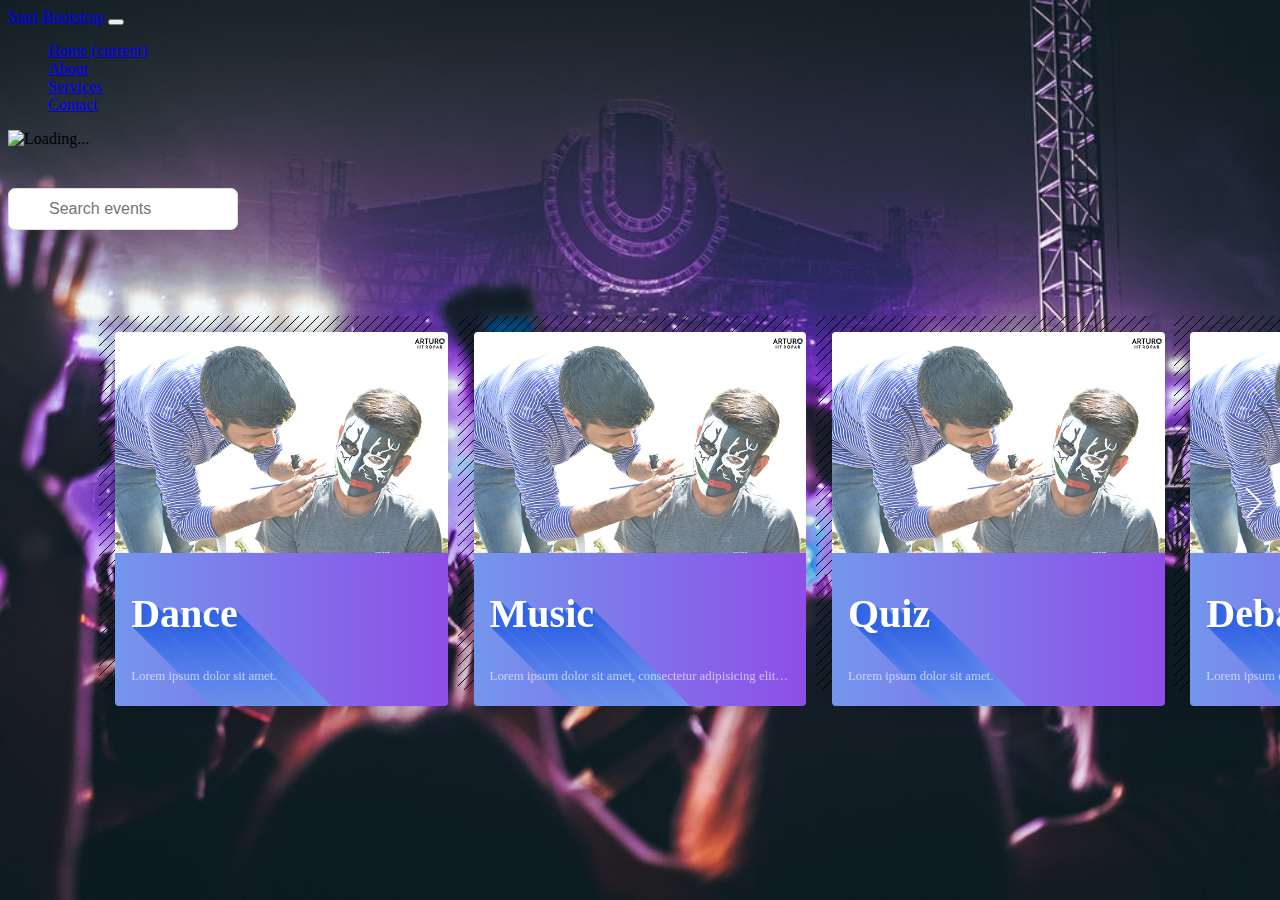
==== index.html @ 8e239e3c "q" ====
<!DOCTYPE html>
<html lang="en">

  <head>

    <meta charset="utf-8">
    <meta name="viewport" content="width=device-width, initial-scale=1, shrink-to-fit=no">
    <meta name="description" content="">
    <meta name="author" content="">

    <title>Z'18 | Events</title>

    <!-- Bootstrap core CSS -->
    <link rel="stylesheet" href="https://stackpath.bootstrapcdn.com/bootstrap/4.1.3/css/bootstrap.min.css" integrity="sha384-MCw98/SFnGE8fJT3GXwEOngsV7Zt27NXFoaoApmYm81iuXoPkFOJwJ8ERdknLPMO" crossorigin="anonymous">
	
	<link rel="stylesheet" href="css/style.css"> <!-- Resource style -->
	<link rel="stylesheet" type="text/css" href="css/base.css" />
	

<script src="https://ajax.googleapis.com/ajax/libs/jquery/2.2.4/jquery.min.js"></script>
  </head>

  <body>

    <!-- Navigation -->
    <nav class="navbar navbar-expand-lg navbar-dark bg-dark static-top">
      <div class="container">
        <a class="navbar-brand" href="#">Start Bootstrap</a>
        <button class="navbar-toggler" type="button" data-toggle="collapse" data-target="#navbarResponsive" aria-controls="navbarResponsive" aria-expanded="false" aria-label="Toggle navigation">
          <span class="navbar-toggler-icon"></span>
        </button>
        <div class="collapse navbar-collapse" id="navbarResponsive">
          <ul class="navbar-nav ml-auto">
            <li class="nav-item active">
              <a class="nav-link" href="#">Home
                <span class="sr-only">(current)</span>
              </a>
            </li>
            <li class="nav-item">
              <a class="nav-link" href="#">About</a>
            </li>
            <li class="nav-item">
              <a class="nav-link" href="#">Services</a>
            </li>
            <li class="nav-item">
              <a class="nav-link" href="#">Contact</a>
            </li>
          </ul>
        </div>
      </div>
    </nav>
<div id="after_load" style="">
				<img id="loading-image" src="img/load.svg" alt="Loading..." />
		</div>
    <!-- Page Content -->
    <div class="container">
		<div class="row cent">
			<div class="col-md-3">
				<form >
			<input  type="text" onkeyup="myFunction()" class="textbox" placeholder="Search events" data-search  id="myInput">
		</form>
			</div>
		</div>
	<div class="row">
		<div class="cd-projects-wrapper projects-visible">
		
		<ul id="myUL" class="cd-slider" style="transform: translateX(0px);">
			<li class="current slides-in">
				<a href="dance.html">
					<img src="img/img.png" alt="project image">
					<div class="box__shadow" style="z-index:-1"></div>
					<div class="project-info">
						<h2 class="card__num">Dance</h2>
						<p>Lorem ipsum dolor sit amet.</p>
					</div>
				</a>
			</li>

			<li class="slides-in">
				<a href="#0">
					<img src="img/img.png" alt="project image">
					<div class="box__shadow" style="z-index:-1"></div>
					<div class="project-info">
						<h2 class="card__num">Music</h2>
						<p>Lorem ipsum dolor sit amet, consectetur adipisicing elit. Dolorum, dicta.</p>
					</div>
				</a>
			</li>

			<li class="slides-in">
				<a href="#0">
					<img src="img/img.png" alt="project image">
					<div class="box__shadow" style="z-index:-1"></div>
					<div class="project-info">
						<h2 class="card__num">Quiz</h2>
						<p>Lorem ipsum dolor sit amet.</p>
					</div>
				</a>
			</li>

			<li class="slides-in">
				<a href="#0">
					<img src="img/img.png" alt="project image">
					<div class="box__shadow" style="z-index:-1"></div>
					<div class="project-info">
						<h2 class="card__num">Debate</h2>
						<p>Lorem ipsum dolor sit amet, consectetur adipisicing.</p>
					</div>
				</a>
			</li>

			<li class="slides-in">
				<a href="#0">
					<img src="img/img.png" alt="project image">
					<div class="box__shadow" style="z-index:-1"></div>
					<div class="project-info">
						<h2 class="card__num">Magic</h2>
						<p>Lorem ipsum dolor sit amet, consectetur.</p>
					</div>
				</a>
			</li>

			<li class="slides-in">
				<a href="#0">
					<img src="img/img.png" alt="project image">
					<div class="box__shadow" style="z-index:-1"></div>
					<div class="project-info">
						<h2 class="card__num">Music</h2>
						<p>Lorem ipsum dolor sit amet, consectetur adipisicing elit. Repellat.</p>
					</div>
				</a>
			</li>

			<li class="slides-in">
				<a href="#0">
					<img src="img/img.png" alt="project image">
					<div class="box__shadow" style="z-index:-1"></div>
					<div class="project-info">
						<h2 class="card__num">Drawing</h2>
						<p>Lorem ipsum dolor sit amet, consectetur adipisicing elit.</p>
					</div>
				</a>
			</li>
			
			<li class="slides-in">
				<a href="#0">
					<img src="img/img.png" alt="project image">
					<div class="box__shadow" style="z-index:-1"></div>
					<div class="project-info">
						<h2 class="card__num">Painting</h2>
						<p>Lorem ipsum dolor sit amet, consectetur adipisicing.</p>
					</div>
				</a>
			</li>

			<li class="slides-in">
				<a href="#0">
					<img src="img/img.png" alt="project image">
					<div class="box__shadow" style="z-index:-1"></div>
					<div class="project-info">
						<h2 class="card__num">Game</h2>
						<p>Lorem ipsum dolor sit amet, consectetur adipisicing.</p>
					</div>
				</a>
			</li>
		</ul>

		<ul class="cd-slider-navigation cd-img-replace">
			<li><a href="#0" class="prev inactive">Prev</a></li>
			<li><a href="#0" class="next">Next</a></li>
		</ul> <!-- .cd-slider-navigation -->
	</div>
	
	
	
	
	
		<div class="cd-project-content">
		
		
		</div>
    </div>
<script>

function myFunction() {
    // Declare variables
    var input, filter, ul, li, a, i;
    input = document.getElementById('myInput');
    filter = input.value.toUpperCase();
    ul = document.getElementById("myUL");
    li = ul.getElementsByTagName('li');

    // Loop through all list items, and hide those who don't match the search query
    for (i = 0; i < li.length; i++) {
        a = li[i].getElementsByTagName("h2")[0];
        if (a.innerHTML.toUpperCase().indexOf(filter) > -1) {
            li[i].style.display = "";
        } else {
            li[i].style.display = "none";
        }
    }
}
</script>
    <!-- Bootstrap core JavaScript -->
<script src="https://cdnjs.cloudflare.com/ajax/libs/popper.js/1.14.3/umd/popper.min.js" integrity="sha384-ZMP7rVo3mIykV+2+9J3UJ46jBk0WLaUAdn689aCwoqbBJiSnjAK/l8WvCWPIPm49" crossorigin="anonymous"></script>
<script src="https://stackpath.bootstrapcdn.com/bootstrap/4.1.3/js/bootstrap.min.js" integrity="sha384-ChfqqxuZUCnJSK3+MXmPNIyE6ZbWh2IMqE241rYiqJxyMiZ6OW/JmZQ5stwEULTy" crossorigin="anonymous"></script>
<script src="js/main.js"></script>


  </body>

</html>
---- css/style.css ----
/* -------------------------------- 

Primary style

-------------------------------- */

#myUL a:hover {
  animation: shake 0.6s;
  animation-iteration-count: infinite;
}


@keyframes shake {
  0% { transform: translate(1px, 1px) rotate(0deg); }
  10% { transform: translate(-1px, -2px) rotate(-1deg); }
  30% { transform: translate(3px, 2px) rotate(0deg); }
  50% { transform: translate(-1px, 2px) rotate(-1deg); }
  70% { transform: translate(3px, 1px) rotate(-1deg); }
  90% { transform: translate(1px, 2px) rotate(0deg); }
  100% { transform: translate(1px, -2px) rotate(-1deg); }
}

.card__num {
  text-shadow:  1px 1px rgba(48, 99, 228, 0.8) , 2px 2px rgba(49, 100, 228, 0.802) , 3px 3px rgba(50, 101, 228, 0.804) , 4px 4px rgba(51, 101, 228, 0.806) , 5px 5px rgba(52, 102, 229, 0.808) , 6px 6px rgba(53, 103, 229, 0.81) , 7px 7px rgba(54, 103, 229, 0.812) , 8px 8px rgba(55, 104, 229, 0.814) , 9px 9px rgba(56, 105, 229, 0.816) , 10px 10px rgba(57, 106, 229, 0.818) , 11px 11px rgba(58, 106, 229, 0.82) , 12px 12px rgba(59, 107, 229, 0.822) , 13px 13px rgba(60, 108, 230, 0.824) , 14px 14px rgba(60, 108, 230, 0.826) , 15px 15px rgba(61, 109, 230, 0.828) , 16px 16px rgba(62, 110, 230, 0.83) , 17px 17px rgba(63, 110, 230, 0.832) , 18px 18px rgba(64, 111, 230, 0.834) , 19px 19px rgba(65, 112, 230, 0.836) , 20px 20px rgba(66, 112, 230, 0.838) , 21px 21px rgba(67, 113, 230, 0.84) , 22px 22px rgba(67, 114, 231, 0.842) , 23px 23px rgba(68, 114, 231, 0.844) , 24px 24px rgba(69, 115, 231, 0.846) , 25px 25px rgba(70, 115, 231, 0.848) , 26px 26px rgba(71, 116, 231, 0.85) , 27px 27px rgba(71, 117, 231, 0.852) , 28px 28px rgba(72, 117, 231, 0.854) , 29px 29px rgba(73, 118, 231, 0.856) , 30px 30px rgba(74, 118, 231, 0.858) , 31px 31px rgba(75, 119, 232, 0.86) , 32px 32px rgba(75, 120, 232, 0.862) , 33px 33px rgba(76, 120, 232, 0.864) , 34px 34px rgba(77, 121, 232, 0.866) , 35px 35px rgba(78, 121, 232, 0.868) , 36px 36px rgba(78, 122, 232, 0.87) , 37px 37px rgba(79, 122, 232, 0.872) , 38px 38px rgba(80, 123, 232, 0.874) , 39px 39px rgba(81, 123, 232, 0.876) , 40px 40px rgba(81, 124, 232, 0.878) , 41px 41px rgba(82, 125, 233, 0.88) , 42px 42px rgba(83, 125, 233, 0.882) , 43px 43px rgba(83, 126, 233, 0.884) , 44px 44px rgba(84, 126, 233, 0.886) , 45px 45px rgba(85, 127, 233, 0.888) , 46px 46px rgba(85, 127, 233, 0.89) , 47px 47px rgba(86, 128, 233, 0.892) , 48px 48px rgba(87, 128, 233, 0.894) , 49px 49px rgba(87, 129, 233, 0.896) , 50px 50px rgba(88, 129, 233, 0.898) , 51px 51px rgba(89, 130, 233, 0.9) , 52px 52px rgba(89, 130, 233, 0.902) , 53px 53px rgba(90, 131, 234, 0.904) , 54px 54px rgba(91, 131, 234, 0.906) , 55px 55px rgba(91, 132, 234, 0.908) , 56px 56px rgba(92, 132, 234, 0.91) , 57px 57px rgba(93, 132, 234, 0.912) , 58px 58px rgba(93, 133, 234, 0.914) , 59px 59px rgba(94, 133, 234, 0.916) , 60px 60px rgba(94, 134, 234, 0.918) , 61px 61px rgba(95, 134, 234, 0.92) , 62px 62px rgba(96, 135, 234, 0.922) , 63px 63px rgba(96, 135, 234, 0.924) , 64px 64px rgba(97, 136, 234, 0.926) , 65px 65px rgba(97, 136, 235, 0.928) , 66px 66px rgba(98, 137, 235, 0.93) , 67px 67px rgba(99, 137, 235, 0.932) , 68px 68px rgba(99, 137, 235, 0.934) , 69px 69px rgba(100, 138, 235, 0.936) , 70px 70px rgba(100, 138, 235, 0.938) , 71px 71px rgba(101, 139, 235, 0.94) , 72px 72px rgba(101, 139, 235, 0.942) , 73px 73px rgba(102, 140, 235, 0.944) , 74px 74px rgba(103, 140, 235, 0.946) , 75px 75px rgba(103, 140, 235, 0.948) , 76px 76px rgba(104, 141, 235, 0.95) , 77px 77px rgba(104, 141, 235, 0.952) , 78px 78px rgba(105, 142, 236, 0.954) , 79px 79px rgba(105, 142, 236, 0.956) , 80px 80px rgba(106, 142, 236, 0.958) , 81px 81px rgba(106, 143, 236, 0.96) , 82px 82px rgba(107, 143, 236, 0.962) , 83px 83px rgba(107, 143, 236, 0.964) , 84px 84px rgba(108, 144, 236, 0.966) , 85px 85px rgba(108, 144, 236, 0.968) , 86px 86px rgba(109, 145, 236, 0.97) , 87px 87px rgba(109, 145, 236, 0.972) , 88px 88px rgba(110, 145, 236, 0.974) , 89px 89px rgba(110, 146, 236, 0.976) , 90px 90px rgba(111, 146, 236, 0.978) , 91px 91px rgba(111, 146, 236, 0.98) , 92px 92px rgba(112, 147, 236, 0.982) , 93px 93px rgba(112, 147, 237, 0.984) , 94px 94px rgba(113, 148, 237, 0.986) , 95px 95px rgba(113, 148, 237, 0.988) , 96px 96px rgba(114, 148, 237, 0.99) , 97px 97px rgba(114, 149, 237, 0.992) , 98px 98px rgba(115, 149, 237, 0.994) , 99px 99px rgba(115, 149, 237, 0.996) , 100px 100px rgba(116, 150, 237, 0.998);
}

body{
	background:url(../img/bg.jpg) no-repeat;
	background-size: cover;
	 background-attachment: fixed;
    background-position: center; 
}

.cd-project-content{
	background:url(../img/bg.jpg) no-repeat;
	background-size: cover;
	background-attachment: fixed;
    background-position: center; 
}


  #myInput {
     background-image: url(https://www.w3schools.com/css/searchicon.png);
    background-position: 10px 12px;
    background-repeat: no-repeat;
    font-size: 16px;
    padding: 12px 20px 12px 40px;
    border: 1px solid #ddd;
    margin-bottom: 12px;
    background-color: #fff;
    width:230px;

}

form {
  outline: 0;
  float: center;
  -webkit-border-radius: 7px;
  border-radius: 7px;
}

form > .textbox {
  outline: 0;
  height: 42px;
  width: 180px;
  line-height: 42px;
  padding: 0 16px;
  background-color: rgba(255, 255, 255, 0.8);
  color: #212121;
  border: 0;
  float: left;
  -webkit-border-radius: 7px;
  border-radius: 7px;
}

form > .textbox:focus {
  outline: 0;
  background-color: #FFF;
}

form > .button {
  outline: 0;
  background: url('../img/s.png');
      background-repeat: no-repeat;
   background-size: 100% 100%;
  float: left;
  height: 42px;
  width: 42px;
  text-align: center;
  line-height: 42px;
  border: 0;
  color: #FFF;
  font: normal normal normal 14px/1 FontAwesome;
  font-size: 16px;
  text-rendering: auto;
  text-shadow: 0 1px 1px rgba(0, 0, 0, 0.2);
  -webkit-transition: background-color .4s ease;
  transition: background-color .4s ease;
  -webkit-border-radius: 0 4px 4px 0;
  border-radius: 0 4px 4px 0;
}

.cent{
	margin-top:40px;;
	color:white;
}

ul {
  list-style-type: none;
}
/* -------------------------------- 

Patterns - reusable parts of our design

-------------------------------- */

.cd-img-replace {
  /* replace text with image */
  color: transparent;
  overflow: hidden;
  text-indent: 100%;
  white-space: nowrap;
}

/* -------------------------------- 

Projects Slider

-------------------------------- */
.cd-projects-wrapper {
  position: fixed;
  z-index: 1;
  left: 0;
  width: 100%;
  height: 100%;
  visibility: hidden;
  -webkit-transition: visibility 0s 0.5s;
  -moz-transition: visibility 0s 0.5s;
  transition: visibility 0s 0.5s;
}
.cd-projects-wrapper::before {
  /* never visible - this is used in jQuery to check the current MQ */
  content: 'mobile';
  display: none;
}
.cd-projects-wrapper.projects-visible {
  visibility: visible;
  -webkit-transition: visibility 0s 0s;
  -moz-transition: visibility 0s 0s;
  transition: visibility 0s 0s;
}
@media only screen and (min-width: 900px) {
  .cd-projects-wrapper::before {
    /* never visible - this is used in jQuery to check the current MQ */
    content: 'desktop';
  }
}

.cd-slider {
	padding-left: 6%;
    padding-right: 6%;
  padding-top: 10vh;
  height: 100%;
  overflow-y: auto;
}
.projects-visible .cd-slider {
  /* smooth scrolling on iOS */
  -webkit-overflow-scrolling: touch;
}
.cd-slider li {
  margin-bottom: 10%;
  opacity: 0;
  border-radius: .25em;
  box-shadow: 0 0 20px rgba(0, 0, 0, 0.2);
  -webkit-transition: opacity 0s 0.5s;
  -moz-transition: opacity 0s 0.5s;
  transition: opacity 0s 0.5s;
  /* Force hardware acceleration */
  -webkit-transform: translateZ(0);
  -moz-transform: translateZ(0);
  -ms-transform: translateZ(0);
  -o-transform: translateZ(0);
  transform: translateZ(0);
  -webkit-backface-visibility: hidden;
  backface-visibility: hidden;
}
.cd-slider li.slides-in {
  -webkit-transition: opacity 0s 0s;
  -moz-transition: opacity 0s 0s;
  transition: opacity 0s 0s;
  opacity: 1;
  -webkit-animation: cd-translate 0.5s;
  -moz-animation: cd-translate 0.5s;
  animation: cd-translate 0.5s;
}
.cd-slider a {
  display: block;
  height: 100%;
  width: 100%;
  text-decoration:none;
}
.cd-slider img {
  display: block;
  border-radius: .25em .25em 0 0;
  width: 100%;
}
.cd-slider .project-info {
  padding: .5em 1em;
  background: linear-gradient(to right, #7496ed, #8e4ee7 );
  overflow: hidden;
  border-radius: 0 0 .25em .25em;
}
.project-info:hover{
	background-color:white;
}
.cd-slider h2 {
  font-size: 2.5rem;
  font-weight: bold;
  line-height: 1;
}
.cd-slider p {
  font-size: .8rem;
  opacity: .6;
  padding: .2em 0;
  /* truncate text with ellipsis if too long */
  overflow: hidden;
  text-overflow: ellipsis;
  white-space: nowrap;
}
.cd-slider h2, .cd-slider p {
  line-height: 1;
  color: white;
}
@media only screen and (min-width: 900px) {
  .cd-slider {
    padding: 0;
    overflow: hidden;
    -webkit-transition: -webkit-transform 0.5s;
    -moz-transition: -moz-transform 0.5s;
    transition: transform 0.5s;
    /* Force hardware acceleration */
    -webkit-transform: translateZ(0);
    -moz-transform: translateZ(0);
    -ms-transform: translateZ(0);
    -o-transform: translateZ(0);
    transform: translateZ(0);
    -webkit-backface-visibility: hidden;
    backface-visibility: hidden;
  }
  .cd-slider::after {
    clear: both;
    content: "";
    display: table;
  }
  .cd-slider li {
    position: relative;
    float: left;
    width: 26vw;
    margin: 0 0 0 2vw;
    top: 35%;
    -webkit-transform: translateX(400%) translateY(-50%) rotate(-10deg);
    -moz-transform: translateX(400%) translateY(-50%) rotate(-10deg);
    -ms-transform: translateX(400%) translateY(-50%) rotate(-10deg);
    -o-transform: translateX(400%) translateY(-50%) rotate(-10deg);
    transform: translateX(400%) translateY(-50%) rotate(-10deg);
    -webkit-transition: opacity 0s 0.3s, -webkit-transform 0s 0.3s;
    -moz-transition: opacity 0s 0.3s, -moz-transform 0s 0.3s;
    transition: opacity 0s 0.3s, transform 0s 0.3s;
  }
  .cd-slider li:first-of-type {
    margin-left: 9vw;
  }
  .cd-slider li.slides-in {
    /* this class is used to trigger the entrance animation */
    -webkit-animation: none;
    -moz-animation: none;
    animation: none;
    -webkit-transform: translateY(-50%);
    -moz-transform: translateY(-50%);
    -ms-transform: translateY(-50%);
    -o-transform: translateY(-50%);
    transform: translateY(-50%);
  }
  .cd-slider li.slides-in:first-of-type {
    /* change transition duration/delay for the entrance animation */
    -webkit-transition: -webkit-transform 0.55s 0s;
    -moz-transition: -moz-transform 0.55s 0s;
    transition: transform 0.55s 0s;
  }
  .cd-slider li.slides-in:nth-of-type(2) {
    -webkit-transition: -webkit-transform 0.53s 0.05s;
    -moz-transition: -moz-transform 0.53s 0.05s;
    transition: transform 0.53s 0.05s;
  }
  .cd-slider li.slides-in:nth-of-type(3) {
    -webkit-transition: -webkit-transform 0.5s 0.1s;
    -moz-transition: -moz-transform 0.5s 0.1s;
    transition: transform 0.5s 0.1s;
  }
  .cd-slider li.slides-in:nth-of-type(4) {
    -webkit-transition: -webkit-transform 0.48s 0.15s;
    -moz-transition: -moz-transform 0.48s 0.15s;
    transition: transform 0.48s 0.15s;
  }
  .cd-slider.next li.current {
    /* next slide animation */
    -webkit-animation: cd-slide-1 0.5s;
    -moz-animation: cd-slide-1 0.5s;
    animation: cd-slide-1 0.5s;
  }
  .cd-slider.next li.current + li {
    -webkit-animation: cd-slide-2 0.5s;
    -moz-animation: cd-slide-2 0.5s;
    animation: cd-slide-2 0.5s;
  }
  .cd-slider.next li.current + li + li {
    -webkit-animation: cd-slide-3 0.5s;
    -moz-animation: cd-slide-3 0.5s;
    animation: cd-slide-3 0.5s;
  }
  .cd-slider.next li.current + li + li + li + li {
    -webkit-animation: cd-slide-4 0.5s;
    -moz-animation: cd-slide-4 0.5s;
    animation: cd-slide-4 0.5s;
  }
  .cd-slider.next li.current + li + li + li + li + li {
    -webkit-animation: cd-slide-5 0.5s;
    -moz-animation: cd-slide-5 0.5s;
    animation: cd-slide-5 0.5s;
  }
  .cd-slider.next li.current + li + li + li + li + li ~ li {
    -webkit-animation: cd-slide-6 0.5s;
    -moz-animation: cd-slide-6 0.5s;
    animation: cd-slide-6 0.5s;
  }
  .cd-slider.prev li {
    /* previous slide animation */
    -webkit-animation: cd-slide-7 0.5s;
    -moz-animation: cd-slide-7 0.5s;
    animation: cd-slide-7 0.5s;
  }
  .cd-slider.prev li.previous {
    /* previous slide animation - the previous class is used to target the slide which was visible right before the current one */
    -webkit-animation: cd-slide-1 0.5s;
    -moz-animation: cd-slide-1 0.5s;
    animation: cd-slide-1 0.5s;
  }
  .cd-slider.prev li.previous + li {
    -webkit-animation: cd-slide-2 0.5s;
    -moz-animation: cd-slide-2 0.5s;
    animation: cd-slide-2 0.5s;
  }
  .cd-slider.prev li.previous + li + li {
    -webkit-animation: cd-slide-3 0.5s;
    -moz-animation: cd-slide-3 0.5s;
    animation: cd-slide-3 0.5s;
  }
  .cd-slider.prev li.current + li {
    -webkit-animation: cd-slide-4 0.5s;
    -moz-animation: cd-slide-4 0.5s;
    animation: cd-slide-4 0.5s;
  }
  .cd-slider.prev li.current + li + li {
    -webkit-animation: cd-slide-5 0.5s;
    -moz-animation: cd-slide-5 0.5s;
    animation: cd-slide-5 0.5s;
  }
  .cd-slider.prev li.current, .cd-slider.prev li.current + li + li ~ li {
    -webkit-animation: none;
    -moz-animation: none;
    animation: none;
  }
}

@-webkit-keyframes cd-slide-1 {
  0%, 100% {
    -webkit-transform: translateY(-50%);
  }
  50% {
    -webkit-transform: translateY(-50%) translateX(-85%);
  }
}
@-moz-keyframes cd-slide-1 {
  0%, 100% {
    -moz-transform: translateY(-50%);
  }
  50% {
    -moz-transform: translateY(-50%) translateX(-85%);
  }
}
@keyframes cd-slide-1 {
  0%, 100% {
    -webkit-transform: translateY(-50%);
    -moz-transform: translateY(-50%);
    -ms-transform: translateY(-50%);
    -o-transform: translateY(-50%);
    transform: translateY(-50%);
  }
  50% {
    -webkit-transform: translateY(-50%) translateX(-85%);
    -moz-transform: translateY(-50%) translateX(-85%);
    -ms-transform: translateY(-50%) translateX(-85%);
    -o-transform: translateY(-50%) translateX(-85%);
    transform: translateY(-50%) translateX(-85%);
  }
}
@-webkit-keyframes cd-slide-2 {
  0%, 100% {
    -webkit-transform: translateY(-50%);
  }
  50% {
    -webkit-transform: translateY(-50%) translateX(-55%);
  }
}
@-moz-keyframes cd-slide-2 {
  0%, 100% {
    -moz-transform: translateY(-50%);
  }
  50% {
    -moz-transform: translateY(-50%) translateX(-55%);
  }
}
@keyframes cd-slide-2 {
  0%, 100% {
    -webkit-transform: translateY(-50%);
    -moz-transform: translateY(-50%);
    -ms-transform: translateY(-50%);
    -o-transform: translateY(-50%);
    transform: translateY(-50%);
  }
  50% {
    -webkit-transform: translateY(-50%) translateX(-55%);
    -moz-transform: translateY(-50%) translateX(-55%);
    -ms-transform: translateY(-50%) translateX(-55%);
    -o-transform: translateY(-50%) translateX(-55%);
    transform: translateY(-50%) translateX(-55%);
  }
}
@-webkit-keyframes cd-slide-3 {
  0%, 100% {
    -webkit-transform: translateY(-50%);
  }
  50% {
    -webkit-transform: translateY(-50%) translateX(-23%);
  }
}
@-moz-keyframes cd-slide-3 {
  0%, 100% {
    -moz-transform: translateY(-50%);
  }
  50% {
    -moz-transform: translateY(-50%) translateX(-23%);
  }
}
@keyframes cd-slide-3 {
  0%, 100% {
    -webkit-transform: translateY(-50%);
    -moz-transform: translateY(-50%);
    -ms-transform: translateY(-50%);
    -o-transform: translateY(-50%);
    transform: translateY(-50%);
  }
  50% {
    -webkit-transform: translateY(-50%) translateX(-23%);
    -moz-transform: translateY(-50%) translateX(-23%);
    -ms-transform: translateY(-50%) translateX(-23%);
    -o-transform: translateY(-50%) translateX(-23%);
    transform: translateY(-50%) translateX(-23%);
  }
}
@-webkit-keyframes cd-slide-4 {
  0%, 100% {
    -webkit-transform: translateY(-50%);
  }
  50% {
    -webkit-transform: translateY(-50%) translateX(23%);
  }
}
@-moz-keyframes cd-slide-4 {
  0%, 100% {
    -moz-transform: translateY(-50%);
  }
  50% {
    -moz-transform: translateY(-50%) translateX(23%);
  }
}
@keyframes cd-slide-4 {
  0%, 100% {
    -webkit-transform: translateY(-50%);
    -moz-transform: translateY(-50%);
    -ms-transform: translateY(-50%);
    -o-transform: translateY(-50%);
    transform: translateY(-50%);
  }
  50% {
    -webkit-transform: translateY(-50%) translateX(23%);
    -moz-transform: translateY(-50%) translateX(23%);
    -ms-transform: translateY(-50%) translateX(23%);
    -o-transform: translateY(-50%) translateX(23%);
    transform: translateY(-50%) translateX(23%);
  }
}
@-webkit-keyframes cd-slide-5 {
  0%, 100% {
    -webkit-transform: translateY(-50%);
  }
  50% {
    -webkit-transform: translateY(-50%) translateX(55%);
  }
}
@-moz-keyframes cd-slide-5 {
  0%, 100% {
    -moz-transform: translateY(-50%);
  }
  50% {
    -moz-transform: translateY(-50%) translateX(55%);
  }
}
@keyframes cd-slide-5 {
  0%, 100% {
    -webkit-transform: translateY(-50%);
    -moz-transform: translateY(-50%);
    -ms-transform: translateY(-50%);
    -o-transform: translateY(-50%);
    transform: translateY(-50%);
  }
  50% {
    -webkit-transform: translateY(-50%) translateX(55%);
    -moz-transform: translateY(-50%) translateX(55%);
    -ms-transform: translateY(-50%) translateX(55%);
    -o-transform: translateY(-50%) translateX(55%);
    transform: translateY(-50%) translateX(55%);
  }
}
@-webkit-keyframes cd-slide-6 {
  0%, 100% {
    -webkit-transform: translateY(-50%);
  }
  50% {
    -webkit-transform: translateY(-50%) translateX(65%);
  }
}
@-moz-keyframes cd-slide-6 {
  0%, 100% {
    -moz-transform: translateY(-50%);
  }
  50% {
    -moz-transform: translateY(-50%) translateX(65%);
  }
}
@keyframes cd-slide-6 {
  0%, 100% {
    -webkit-transform: translateY(-50%);
    -moz-transform: translateY(-50%);
    -ms-transform: translateY(-50%);
    -o-transform: translateY(-50%);
    transform: translateY(-50%);
  }
  50% {
    -webkit-transform: translateY(-50%) translateX(65%);
    -moz-transform: translateY(-50%) translateX(65%);
    -ms-transform: translateY(-50%) translateX(65%);
    -o-transform: translateY(-50%) translateX(65%);
    transform: translateY(-50%) translateX(65%);
  }
}
@-webkit-keyframes cd-slide-7 {
  0%, 100% {
    -webkit-transform: translateY(-50%);
  }
  50% {
    -webkit-transform: translateY(-50%) translateX(-95%);
  }
}
@-moz-keyframes cd-slide-7 {
  0%, 100% {
    -moz-transform: translateY(-50%);
  }
  50% {
    -moz-transform: translateY(-50%) translateX(-95%);
  }
}
@keyframes cd-slide-7 {
  0%, 100% {
    -webkit-transform: translateY(-50%);
    -moz-transform: translateY(-50%);
    -ms-transform: translateY(-50%);
    -o-transform: translateY(-50%);
    transform: translateY(-50%);
  }
  50% {
    -webkit-transform: translateY(-50%) translateX(-95%);
    -moz-transform: translateY(-50%) translateX(-95%);
    -ms-transform: translateY(-50%) translateX(-95%);
    -o-transform: translateY(-50%) translateX(-95%);
    transform: translateY(-50%) translateX(-95%);
  }
}
/* -------------------------------- 

Project slider navigation

-------------------------------- */
.cd-slider-navigation {
  display: none;
}
.cd-slider-navigation a {
  position: absolute;
  top: 35%;
  bottom: auto;
  -webkit-transform: translateY(-50%);
  -moz-transform: translateY(-50%);
  -ms-transform: translateY(-50%);
  -o-transform: translateY(-50%);
  transform: translateY(-50%);
  left: 0;
  height: 60px;
  width: 4%;
  background: url(../img/cd-arrow.svg) no-repeat center center;
  -webkit-transition: opacity 0.2s 0s, visibility 0s 0s;
  -moz-transition: opacity 0.2s 0s, visibility 0s 0s;
  transition: opacity 0.2s 0s, visibility 0s 0s;
}
.cd-slider-navigation a.next {
  right: 0;
  left: auto;
}
.cd-slider-navigation a.prev {
  -webkit-transform: translateY(-50%) rotate(180deg);
  -moz-transform: translateY(-50%) rotate(180deg);
  -ms-transform: translateY(-50%) rotate(180deg);
  -o-transform: translateY(-50%) rotate(180deg);
  transform: translateY(-50%) rotate(180deg);
}
.cd-slider-navigation a.inactive {
  visibility: hidden;
  opacity: 0;
  -webkit-transition: opacity 0.2s 0s, visibility 0s 0.2s;
  -moz-transition: opacity 0.2s 0s, visibility 0s 0.2s;
  transition: opacity 0.2s 0s, visibility 0s 0.2s;
}
@media only screen and (min-width: 900px) {
  .cd-slider-navigation {
    display: block;
  }
}

/* -------------------------------- 

Project content panel 

-------------------------------- */
.cd-project-content {
  position: fixed;
  z-index: 3;
  top: 0;
  left: 0;
  width: 100%;
  height: 100%;
  overflow-y:auto;
  visibility: hidden;
  /* Force Hardware Acceleration */
  -webkit-transform: translateZ(0);
  -moz-transform: translateZ(0);
  -ms-transform: translateZ(0);
  -o-transform: translateZ(0);
  transform: translateZ(0);
  -webkit-backface-visibility: hidden;
  backface-visibility: hidden;
  -webkit-transform: translateY(100%);
  -moz-transform: translateY(100%);
  -ms-transform: translateY(100%);
  -o-transform: translateY(100%);
  transform: translateY(100%);
  -webkit-transition: -webkit-transform 0.4s 0s, visibility 0s 0.4s;
  -moz-transition: -moz-transform 0.4s 0s, visibility 0s 0.4s;
  transition: transform 0.4s 0s, visibility 0s 0.4s;
  -webkit-transition-timing-function: cubic-bezier(0.67, 0.15, 0.83, 0.83);
  -moz-transition-timing-function: cubic-bezier(0.67, 0.15, 0.83, 0.83);
  transition-timing-function: cubic-bezier(0.67, 0.15, 0.83, 0.83);
}

.cd-project-content.is-visible {
  visibility: visible;
  -webkit-transform: translateY(0);
  -moz-transform: translateY(0);
  -ms-transform: translateY(0);
  -o-transform: translateY(0);
  transform: translateY(0);
  -webkit-transition: -webkit-transform 0.4s 0s, visibility 0s 0s;
  -moz-transition: -moz-transform 0.4s 0s, visibility 0s 0s;
  transition: transform 0.4s 0s, visibility 0s 0s;
  -webkit-transition-timing-function: cubic-bezier(0.67, 0.15, 0.83, 0.83);
  -moz-transition-timing-function: cubic-bezier(0.67, 0.15, 0.83, 0.83);
  transition-timing-function: cubic-bezier(0.67, 0.15, 0.83, 0.83);
}
.cd-project-content.is-visible > div {
  /* smooth scrolling on iOS */
  -webkit-overflow-scrolling: touch;
}

.cd-project-content .close {
  display: block;
  height: 32px;
  width: 32px;
  z-index:100;
  position: absolute;
  top: 10px;
  right: 10px;
  background: url(../img/cd-close-dark.svg) no-repeat center center;
}
@media only screen and (min-width: 900px) {

  .cd-project-content .close {
    top: 30px;
    right: 5%;
  }
}

/* -------------------------------- 

Keyframes

-------------------------------- */
@-webkit-keyframes cd-translate {
  0% {
    opacity: 0;
    -webkit-transform: translateY(100px);
  }
  100% {
    -webkit-transform: translateY(0);
    opacity: 1;
  }
}
@-moz-keyframes cd-translate {
  0% {
    opacity: 0;
    -moz-transform: translateY(100px);
  }
  100% {
    -moz-transform: translateY(0);
    opacity: 1;
  }
}
@keyframes cd-translate {
  0% {
    opacity: 0;
    -webkit-transform: translateY(100px);
    -moz-transform: translateY(100px);
    -ms-transform: translateY(100px);
    -o-transform: translateY(100px);
    transform: translateY(100px);
  }
  100% {
    -webkit-transform: translateY(0);
    -moz-transform: translateY(0);
    -ms-transform: translateY(0);
    -o-transform: translateY(0);
    transform: translateY(0);
    opacity: 1;
  }
}

@media only screen and (max-width: 900px) {
  .cd-projects-wrapper {
    position: relative;
  }
  .cd-slider {
	  padding-top:30px;
  }
  #myInput {
	  margin-left:6%;
  }
}

.remove_scroll{
	position: fixed;
}
.scroll{
	overflow-y:hidden;
}
---- css/base.css ----
@import url('https://fonts.googleapis.com/css?family=Anton|Buenard:400,700');
*,
*::after,
*::before {
	box-sizing: border-box;
}

main p{
	font-size:1em;
}

main{
	--color-text: #000;
	--color-bg: #ececec;
	--color-link: #000;
	--color-link-hover: #000;
	--color-info: #000;
	overflow-x:hidden;
	font-family: 'Buenard', serif;
	min-height: 100vh;
	color: #57585c;
	color: var(--color-text);
	background:rgba(133, 107, 181, 0.86);
	-webkit-font-smoothing: antialiased;
	-moz-osx-font-smoothing: grayscale;
}

.preview-open {
	overflow: hidden;
}

/* Page Loader */
.js .loading::before {
	content: '';
	position: fixed;
	z-index: 100000;
	top: 0;
	left: 0;
	width: 100%;
	height: 100%;
	background: var(--color-bg);
}

.js .loading::after {
	content: '';
	position: fixed;
	z-index: 100000;
	top: 50%;
	left: 50%;
	width: 60px;
	height: 60px;
	margin: -30px 0 0 -30px;
	pointer-events: none;
	border-radius: 50%;
	opacity: 0.4;
	background: var(--color-link);
	animation: loaderAnim 0.7s linear infinite alternate forwards;
}

@keyframes loaderAnim {
	to {
		opacity: 1;
		transform: scale3d(0.5,0.5,1);
	}
}

main a {
	text-decoration: none;
	color: var(--color-link);
	outline: none;
}

main a:hover,
main a:focus {
	color: var(--color-link-hover);
	outline: none;
}

.hidden {
	position: absolute;
	overflow: hidden;
	width: 0;
	height: 0;
	pointer-events: none;
}

/* Icons */
.icon {
	display: block;
	width: 1.5em;
	height: 1.5em;
	margin: 0 auto;
	fill: currentColor;
}

main {
	position: relative;
}

.content {
	position: relative;
}

/* Header */
.codrops-header {
	position: relative;
	z-index: 100;
	display: flex;
	flex-direction: row;
	align-items: flex-start;
	align-items: center;
	padding: 2rem;
}

.codrops-header__title {
	font-size: 4em;
	font-weight: bold;
	margin: 0;
	padding: 0;
	color:#fff;
}

.info {
	margin: 0 0 0 1.25em;
	color: var(--color-info);
}

.github {
	display: block;
	margin: 0 0 0 auto;
}

/* Top Navigation Style */
.codrops-links {
	position: relative;
	display: flex;
	justify-content: center;
	margin: 0 1em 0 0;
	text-align: center;
	white-space: nowrap;
}

.codrops-icon {
	display: inline-block;
	margin: 0.15em;
	padding: 0.25em;
}

.grid {
	width: 100%;
	max-width: 1440px;
	margin: 0 auto;
	padding-bottom: 10rem;
}

.grid__item {
	display: flex;
	justify-content: center;
	margin: 0 0 10rem 0;
	cursor: pointer;
}

.box {
	position: relative;
	margin: 2rem;
}

.box__title {
	margin: 0;
	line-height: 1;
	position: absolute;
	z-index: 100;
}

.box__title-inner {
	display: block;
	position: relative;
	font-weight: normal;
	text-transform: uppercase;
	font-size: 4.15rem;
	letter-spacing: 0.15rem;
	line-height: 1.25;
	font-family: 'Anton', sans-serif;
}

.box__title-inner[data-hover] {
	-webkit-text-stroke: 2px #fff;
	text-stroke: 2px #000;
	-webkit-text-fill-color: transparent;
	text-fill-color: transparent;
	color: transparent;
}

.box__title-inner::before {
	content: attr(data-hover);
	position: absolute;
	top: 0;
	left: 0;
	height: 0;
	overflow: hidden;
	white-space: nowrap;
	-webkit-text-stroke: 0;
	text-stroke: 0;
	-webkit-text-fill-color: #000;
	text-fill-color: #000;
	color: #000;
	transition: all 0.3s;
}

.grid__item:hover .box__title-inner::before {
	height: 100%;
	width: 100%;
}

.box__text {
	margin: 0;
	position: absolute;
	top: -6rem;
	font-weight: normal;
	text-transform: uppercase;
	letter-spacing: 0.15rem;
	font-size: 1.75rem;
	margin: 0.5rem 1rem;
	font-family: 'Anton', sans-serif;
}

.box__text-inner {
	position: relative;
	display: block;
	border: 6px solid var(--color-text);
	padding: 0.25rem 1.25rem;
}

.box__text-inner--reverse {
	background: var(--color-text);
	color: var(--color-bg);
}

.box__img {
	display: block;
	flex: none;
	margin: 0 auto;
	width: 100%;
	filter: grayscale(0.75);
	transition: filter 1s;
	pointer-events: none;
}

.grid__item:hover .box__img:not(.box__img--original) {
	filter: grayscale(0);
}

.box__shadow {
	position: absolute;
	width: 100%;
	height: 100%;
	top: -1rem;
	left: -1rem;
	background: url([data-uri]);
}

.box__deco {
	font-size: 6rem;
	line-height: 1;
	font-weight: bold;
	position: absolute;
	bottom: -4rem;
	right: -4rem;
	display: none;
}

.box__content {
	position: absolute;
	max-width: 195px;
	font-size: 0.9rem;
	text-align: right;
	display: none;
}

.box__content strong {
	white-space: nowrap;
}

.overlay {
	pointer-events: none;
	width: 100%;
	height: 100vh;
	position: fixed;
	top: 0;
	left: 0;
	z-index: 1000;
	overflow: hidden;
}

.overlay--open {
	pointer-events: auto;
}

.overlay__reveal {
	width: 100%;
	height: 100%;
	top: 0;
	left: 0;
	background: #000;
	position: absolute;
	z-index: 100;
	transform: translate3d(100%,0,0);
}

.overlay__item {
	width: 100%;
	height: 100vh;
	position: absolute;
	top: 0;
	left: 0;
	background: #ececec;
	opacity: 0;
	display: flex;
	flex-direction: column;
    align-items: center;
    padding: 5rem 5vw;
    justify-content: center;
}

.overlay__item .box {
	max-width: 600px;
	max-height: 100%;
	margin: 0;
}

.overlay__item .box__title {
	bottom: 0;
}

.box__img--original {
	max-height: calc(100vh - 10rem);
	filter: none;
}

.overlay__close {
	position: absolute;
	top: 0;
	right: 0;
    cursor: pointer;
	background: none;
	border: 0;
	margin: 1rem;
	padding: 1rem;
	opacity: 0;
}

.overlay__close:focus {
	outline: none;
}

.overlay__content {
	font-size: 1rem;
	line-height: 1.5;
	max-width: 25rem;
	margin: 1rem 0 0 10vw;
}

@media screen and (min-width: 55em) {
	.grid {
		display: grid;
		align-items: center;
		padding: 3rem 3rem 15rem 3rem;
		grid-row-gap: 2rem;
		grid-template-columns: repeat(2,calc(100% / 2));
	}
	.grid__item {
		margin: 0;
	}
	.box {
		margin: 4rem;
	}
	.box__title {
		top: -4rem;
		right: -4.5rem;
		-webkit-writing-mode: vertical-rl;
		writing-mode: vertical-rl;
	}
	.box__title--straight {
		-webkit-writing-mode: horizontal-tb;
		writing-mode: horizontal-tb;
	}
	.box__title--straight .box__title-inner::before {
		width: 0;
		height: auto;
	}
	.box__title--bottom {
		bottom: -5rem;
		top: auto;
	}
	.box__title--left {
		left: -2rem;
		right: auto;
	}
	.box__text--topcloser {
		top: -5rem;
	}
	.box__text--bottom {
		bottom: -5rem;
		top: auto;
	}
	.box__text--bottomcloser {
		bottom: -5rem;
		top: auto;
	}
	.box__text--right {
		right: 0;
		left: auto;
	}
	.box__text-inner--rotated1 {
		transform: rotate(4deg);
	}
	.box__text-inner--rotated2 {
		transform: rotate(-3deg);
	}
	.box__text-inner--rotated3 {
		transform: rotate(-15deg);
	}
	.box__deco {
		display: block;
	}
	.box__deco--left {
		right: auto;
		left: -3rem;
	}
	.box__deco--top {
		top: 0;
		bottom: auto;
	}
	.overlay__item {
		flex-direction: row;
	}
	.overlay__content {
		font-size: 2.25rem;
		margin-top: 0;
	}
	.overlay__item .box__title--bottom {
		bottom: 0;
	}
}

@media screen and (min-width: 80em) {
	.grid {
		grid-template-columns: repeat(2,50%);
	}
	
	.grid__item:nth-child(2n) {
		margin-top: -8rem;
		margin-bottom: 8rem;
	}
	.box {
		margin: 4rem 2.5rem;
	}
	.box__content {
		display: block;
	}
}

@media screen and (max-width: 55em) {
	.content {
		flex-direction: column;
		height: auto;
		min-height: 0;
	}
	.content--fixed {
		position: relative;
		z-index: 1000;
		display: block;
		padding: 0.85em;
	}
	.codrops-header {
		flex-direction: column;
		align-items: center;
		padding-bottom: 5rem;
	}
	.codrops-header__title {
		font-weight: bold;
		padding-bottom: 0.25em;
		text-align: center;
	}
	.info {
		margin: 0;
	}
	.github {
		display: block;
		margin: 1em auto;
	}
	.codrops-links {
		margin: 0;
	}
}
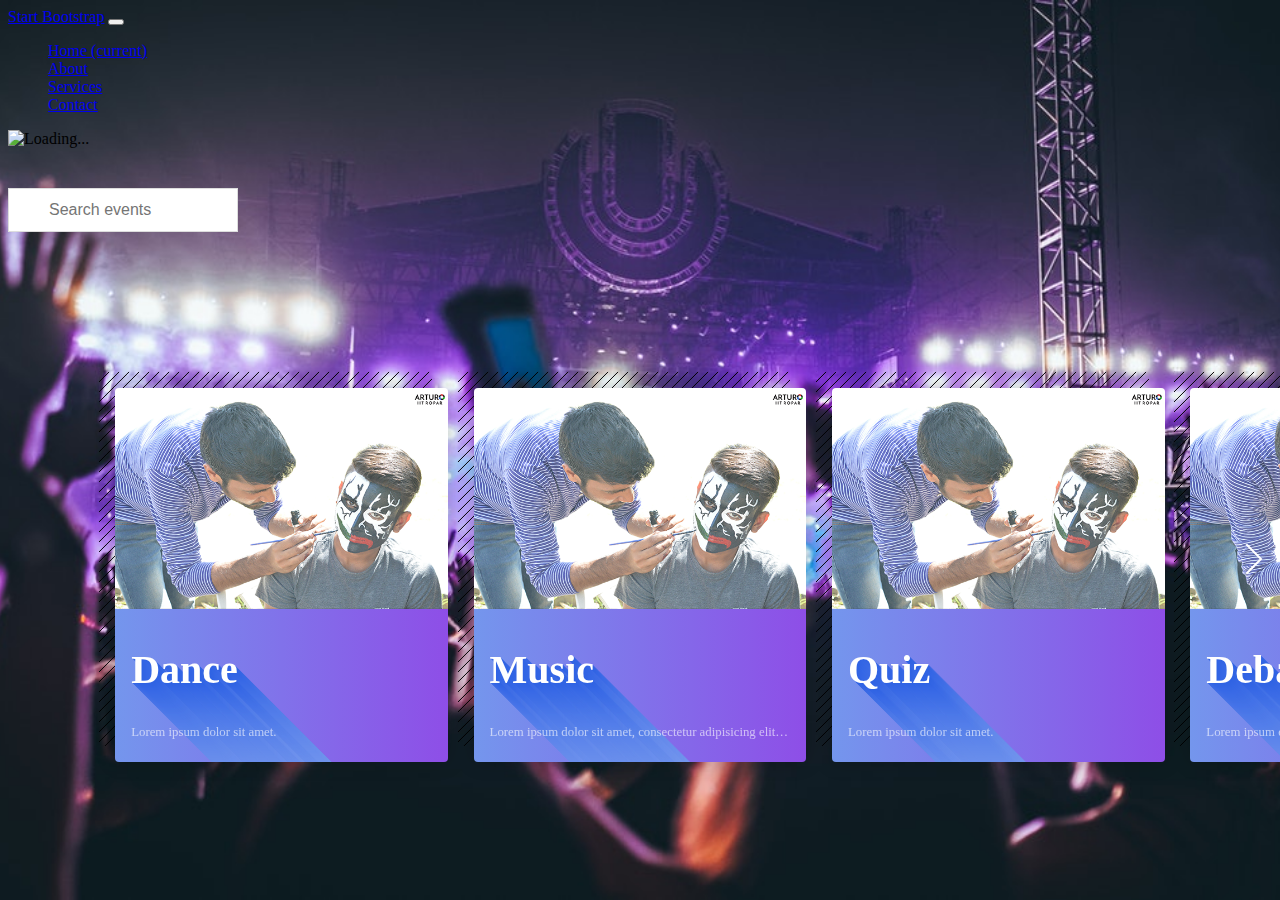
==== commit c3c61dc8: "ff" ====
--- a/index.html
+++ b/index.html
@@ -56,9 +56,9 @@
     <div class="container">
 		<div class="row cent">
 			<div class="col-md-3">
-				<form >
+				
 			<input  type="text" onkeyup="myFunction()" class="textbox" placeholder="Search events" data-search  id="myInput">
-		</form>
+		
 			</div>
 		</div>
 	<div class="row">
@@ -171,14 +171,20 @@
 		</ul> <!-- .cd-slider-navigation -->
 	</div>
 	
-	
-	
-	
-	
-		<div class="cd-project-content">
-		
-		
-		</div>
+	<div class="cd-project-content">
+		<svg class="hidden">
+			<symbol id="icon-cross" viewBox="0 0 24 23">
+				<title>cross</title>
+				<path d="M23.865 3.677c.197-.383.164-.818-.008-1.18.048-.41-.06-.827-.448-1.147L22.323.457c-.636-.524-1.632-.689-2.25 0a155.348 155.348 0 0 1-8.797 9.001C9.011 7.342 6.72 5.255 4.443 3.165c-.8-.734-1.956-.503-2.458.37C1.253 3.9.659 4.374.168 5.182c-.233.386-.215.872 0 1.258 1.47 2.635 4.31 4.951 6.646 7.083-.313.28-.623.562-.942.836-3.146 2.702-5.268 4.416-1.331 7.187.053.037.107.029.161.05.076.036.148.06.232.074.026 0 .05.005.075.003.082.007.16.027.243.011 2.117-.415 4.085-2.074 5.872-3.9 1.74 1.715 3.592 3.353 5.63 4.325.485.232 1.063.097 1.436-.227.626.047 1.197-.342 1.484-.901.042-.026.07-.041.116-.07.91-.569.993-1.701.32-2.482-1.522-1.762-3.138-3.438-4.787-5.084 2.968-2.9 6.674-6.027 8.542-9.667z"/>
+			</symbol>
+		</svg>
+		<main>
+		
+		</main>
+		<a href="#0" class="close cd-img-replace">Close</a>
+		
+	</div>
+	</diV>
     </div>
 <script>
 
@@ -199,6 +205,7 @@
             li[i].style.display = "none";
         }
     }
+	
 }
 </script>
     <!-- Bootstrap core JavaScript -->
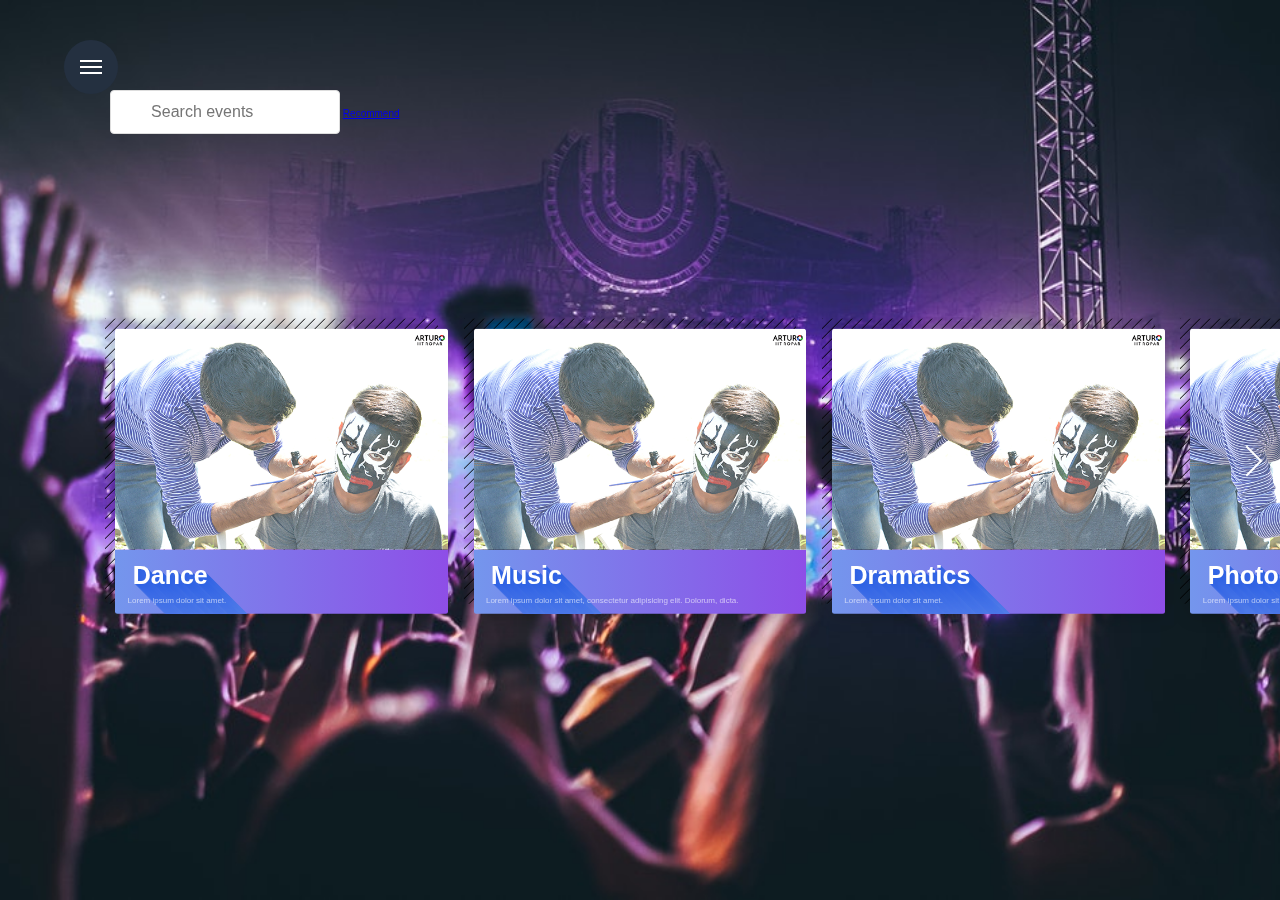
==== commit 34c64c56: "pages made" ====
--- a/index.html
+++ b/index.html
@@ -1,72 +1,38 @@
-<!DOCTYPE html>
-<html lang="en">
-
-  <head>
-
-    <meta charset="utf-8">
+<!doctype html>
+<html lang="en" class="no-js">
+<head>
+	 <meta charset="utf-8">
     <meta name="viewport" content="width=device-width, initial-scale=1, shrink-to-fit=no">
     <meta name="description" content="">
     <meta name="author" content="">
 
     <title>Z'18 | Events</title>
-
-    <!-- Bootstrap core CSS -->
-    <link rel="stylesheet" href="https://stackpath.bootstrapcdn.com/bootstrap/4.1.3/css/bootstrap.min.css" integrity="sha384-MCw98/SFnGE8fJT3GXwEOngsV7Zt27NXFoaoApmYm81iuXoPkFOJwJ8ERdknLPMO" crossorigin="anonymous">
-	
+	<link href='http://fonts.googleapis.com/css?family=Open+Sans:400,800,700|Merriweather:400,700' rel='stylesheet' type='text/css'>
+	<link rel="stylesheet" href="css/style2.css"> <!-- Resource style -->
 	<link rel="stylesheet" href="css/style.css"> <!-- Resource style -->
+	<link rel="stylesheet" href="css/form.css">
 	<link rel="stylesheet" type="text/css" href="css/base.css" />
-	
-
-<script src="https://ajax.googleapis.com/ajax/libs/jquery/2.2.4/jquery.min.js"></script>
-  </head>
-
-  <body>
-
-    <!-- Navigation -->
-    <nav class="navbar navbar-expand-lg navbar-dark bg-dark static-top">
-      <div class="container">
-        <a class="navbar-brand" href="#">Start Bootstrap</a>
-        <button class="navbar-toggler" type="button" data-toggle="collapse" data-target="#navbarResponsive" aria-controls="navbarResponsive" aria-expanded="false" aria-label="Toggle navigation">
-          <span class="navbar-toggler-icon"></span>
-        </button>
-        <div class="collapse navbar-collapse" id="navbarResponsive">
-          <ul class="navbar-nav ml-auto">
-            <li class="nav-item active">
-              <a class="nav-link" href="#">Home
-                <span class="sr-only">(current)</span>
-              </a>
-            </li>
-            <li class="nav-item">
-              <a class="nav-link" href="#">About</a>
-            </li>
-            <li class="nav-item">
-              <a class="nav-link" href="#">Services</a>
-            </li>
-            <li class="nav-item">
-              <a class="nav-link" href="#">Contact</a>
-            </li>
-          </ul>
-        </div>
-      </div>
-    </nav>
-<div id="after_load" style="">
+	<script src="js/modernizr.js"></script> <!-- Modernizr -->
+  	<script src="https://code.jquery.com/jquery-3.3.1.min.js" integrity="sha256-FgpCb/KJQlLNfOu91ta32o/NMZxltwRo8QtmkMRdAu8=" crossorigin="anonymous"></script>
+</head>
+<body>
+	<main>
+    
+		<div class="cent">
+		<div id="after_load">
 				<img id="loading-image" src="img/load.svg" alt="Loading..." />
 		</div>
-    <!-- Page Content -->
-    <div class="container">
-		<div class="row cent">
-			<div class="col-md-3">
-				
+		<div class="upbar">
+		  
 			<input  type="text" onkeyup="myFunction()" class="textbox" placeholder="Search events" data-search  id="myInput">
-		
-			</div>
+		  	<a href="#" class="button">Recommend</a>
+		  
 		</div>
-	<div class="row">
 		<div class="cd-projects-wrapper projects-visible">
 		
 		<ul id="myUL" class="cd-slider" style="transform: translateX(0px);">
 			<li class="current slides-in">
-				<a href="dance.html">
+				<a href="dance.php">
 					<img src="img/img.png" alt="project image">
 					<div class="box__shadow" style="z-index:-1"></div>
 					<div class="project-info">
@@ -77,7 +43,7 @@
 			</li>
 
 			<li class="slides-in">
-				<a href="#0">
+				<a href="music.php">
 					<img src="img/img.png" alt="project image">
 					<div class="box__shadow" style="z-index:-1"></div>
 					<div class="project-info">
@@ -88,77 +54,89 @@
 			</li>
 
 			<li class="slides-in">
-				<a href="#0">
-					<img src="img/img.png" alt="project image">
-					<div class="box__shadow" style="z-index:-1"></div>
-					<div class="project-info">
-						<h2 class="card__num">Quiz</h2>
+				<a href="dramatics.php">
+					<img src="img/img.png" alt="project image">
+					<div class="box__shadow" style="z-index:-1"></div>
+					<div class="project-info">
+						<h2 class="card__num">Dramatics</h2>
 						<p>Lorem ipsum dolor sit amet.</p>
 					</div>
 				</a>
 			</li>
 
 			<li class="slides-in">
-				<a href="#0">
-					<img src="img/img.png" alt="project image">
-					<div class="box__shadow" style="z-index:-1"></div>
-					<div class="project-info">
-						<h2 class="card__num">Debate</h2>
-						<p>Lorem ipsum dolor sit amet, consectetur adipisicing.</p>
-					</div>
-				</a>
-			</li>
-
-			<li class="slides-in">
-				<a href="#0">
-					<img src="img/img.png" alt="project image">
-					<div class="box__shadow" style="z-index:-1"></div>
-					<div class="project-info">
-						<h2 class="card__num">Magic</h2>
+				<a href="photography.php">
+					<img src="img/img.png" alt="project image">
+					<div class="box__shadow" style="z-index:-1"></div>
+					<div class="project-info">
+						<h2 class="card__num">Photography</h2>
+						<p>Lorem ipsum dolor sit amet, consectetur adipisicing.</p>
+					</div>
+				</a>
+			</li>
+
+			<li class="slides-in">
+				<a href="fine_arts.php">
+					<img src="img/img.png" alt="project image">
+					<div class="box__shadow" style="z-index:-1"></div>
+					<div class="project-info">
+						<h2 class="card__num">Fine Arts</h2>
 						<p>Lorem ipsum dolor sit amet, consectetur.</p>
 					</div>
 				</a>
 			</li>
 
 			<li class="slides-in">
-				<a href="#0">
-					<img src="img/img.png" alt="project image">
-					<div class="box__shadow" style="z-index:-1"></div>
-					<div class="project-info">
-						<h2 class="card__num">Music</h2>
-						<p>Lorem ipsum dolor sit amet, consectetur adipisicing elit. Repellat.</p>
-					</div>
-				</a>
-			</li>
-
-			<li class="slides-in">
-				<a href="#0">
-					<img src="img/img.png" alt="project image">
-					<div class="box__shadow" style="z-index:-1"></div>
-					<div class="project-info">
-						<h2 class="card__num">Drawing</h2>
+				<a href="gaming.php">
+					<img src="img/img.png" alt="project image">
+					<div class="box__shadow" style="z-index:-1"></div>
+					<div class="project-info">
+						<h2 class="card__num">Gaming</h2>
 						<p>Lorem ipsum dolor sit amet, consectetur adipisicing elit.</p>
 					</div>
 				</a>
 			</li>
-			
-			<li class="slides-in">
-				<a href="#0">
-					<img src="img/img.png" alt="project image">
-					<div class="box__shadow" style="z-index:-1"></div>
-					<div class="project-info">
-						<h2 class="card__num">Painting</h2>
-						<p>Lorem ipsum dolor sit amet, consectetur adipisicing.</p>
-					</div>
-				</a>
-			</li>
-
-			<li class="slides-in">
-				<a href="#0">
-					<img src="img/img.png" alt="project image">
-					<div class="box__shadow" style="z-index:-1"></div>
-					<div class="project-info">
-						<h2 class="card__num">Game</h2>
+
+			<li class="slides-in">
+				<a href="life_style.php">
+					<img src="img/img.png" alt="project image">
+					<div class="box__shadow" style="z-index:-1"></div>
+					<div class="project-info">
+						<h2 class="card__num">Life-style</h2>
+						<p>Lorem ipsum dolor sit amet, consectetur adipisicing.</p>
+					</div>
+				</a>
+			</li>
+			
+			<li class="slides-in">
+				<a href="literary.php">
+					<img src="img/img.png" alt="project image">
+					<div class="box__shadow" style="z-index:-1"></div>
+					<div class="project-info">
+						<h2 class="card__num">Literary</h2>
+						<p>Lorem ipsum dolor sit amet, consectetur adipisicing.</p>
+					</div>
+				</a>
+			</li>
+			
+			<li class="slides-in">
+				<a href="quizzing.php">
+					<img src="img/img.png" alt="project image">
+					<div class="box__shadow" style="z-index:-1"></div>
+					<div class="project-info">
+						<h2 class="card__num">Quizzing</h2>
+						<p>Lorem ipsum dolor sit amet, consectetur adipisicing.</p>
+					</div>
+				</a>
+			</li>
+			
+			<li class="slides-in">
+				<a href="cooking.php">
+					<img src="img/img.png" alt="project image">
+					<div class="box__shadow" style="z-index:-1"></div>
+					<div class="project-info">
+					<div class="project-info">
+						<h2 class="card__num">Cooking</h2>
 						<p>Lorem ipsum dolor sit amet, consectetur adipisicing.</p>
 					</div>
 				</a>
@@ -178,14 +156,55 @@
 				<path d="M23.865 3.677c.197-.383.164-.818-.008-1.18.048-.41-.06-.827-.448-1.147L22.323.457c-.636-.524-1.632-.689-2.25 0a155.348 155.348 0 0 1-8.797 9.001C9.011 7.342 6.72 5.255 4.443 3.165c-.8-.734-1.956-.503-2.458.37C1.253 3.9.659 4.374.168 5.182c-.233.386-.215.872 0 1.258 1.47 2.635 4.31 4.951 6.646 7.083-.313.28-.623.562-.942.836-3.146 2.702-5.268 4.416-1.331 7.187.053.037.107.029.161.05.076.036.148.06.232.074.026 0 .05.005.075.003.082.007.16.027.243.011 2.117-.415 4.085-2.074 5.872-3.9 1.74 1.715 3.592 3.353 5.63 4.325.485.232 1.063.097 1.436-.227.626.047 1.197-.342 1.484-.901.042-.026.07-.041.116-.07.91-.569.993-1.701.32-2.482-1.522-1.762-3.138-3.438-4.787-5.084 2.968-2.9 6.674-6.027 8.542-9.667z"/>
 			</symbol>
 		</svg>
-		<main>
-		
-		</main>
+		<main1>
+		<div id="main"></div>
+		</main1>
 		<a href="#0" class="close cd-img-replace">Close</a>
 		
 	</div>
-	</diV>
-    </div>
+	</div>
+   
+
+</main>
+	<a href="#cd-nav" class="cd-nav-trigger">Menu 
+		<span class="cd-nav-icon"></span>
+
+		<svg x="0px" y="0px" width="54px" height="54px" viewBox="0 0 54 54">
+			<circle fill="transparent" stroke="#656e79" stroke-width="1" cx="27" cy="27" r="25" stroke-dasharray="157 157" stroke-dashoffset="157"></circle>
+		</svg>
+	</a>
+	
+	<div id="cd-nav" class="cd-nav">
+		<div class="cd-navigation-wrapper">
+			<div class="cd-half-block">
+				<h2>Navigation</h2>
+
+				<nav>
+					<ul class="cd-primary-nav">
+						<li><a href="#0" class="selected">The team</a></li>
+						<li><a href="#0">Our services</a></li>
+						<li><a href="#0">Our projects</a></li>
+						<li><a href="#0">Start a project</a></li>
+						<li><a href="#0">Contact us</a></li>
+					</ul>
+				</nav>
+			</div><!-- .cd-half-block -->
+			
+			<div class="cd-half-block">
+				<address>
+					<ul class="cd-contact-info">
+						<li><a href="mailto:info@myemail.co">info@myemail.co</a></li>
+						<li>0244-12345678</li>
+						<li>
+							<span>MyStreetName 24</span>
+							<span>W1234X</span>
+							<span>London, UK</span>
+						</li>
+					</ul>
+				</address>
+			</div> <!-- .cd-half-block -->
+		</div> <!-- .cd-navigation-wrapper -->
+	</div> <!-- .cd-nav -->
 <script>
 
 function myFunction() {
@@ -208,12 +227,7 @@
 	
 }
 </script>
-    <!-- Bootstrap core JavaScript -->
-<script src="https://cdnjs.cloudflare.com/ajax/libs/popper.js/1.14.3/umd/popper.min.js" integrity="sha384-ZMP7rVo3mIykV+2+9J3UJ46jBk0WLaUAdn689aCwoqbBJiSnjAK/l8WvCWPIPm49" crossorigin="anonymous"></script>
-<script src="https://stackpath.bootstrapcdn.com/bootstrap/4.1.3/js/bootstrap.min.js" integrity="sha384-ChfqqxuZUCnJSK3+MXmPNIyE6ZbWh2IMqE241rYiqJxyMiZ6OW/JmZQ5stwEULTy" crossorigin="anonymous"></script>
-<script src="js/main.js"></script>
-
-
-  </body>
-
+<script src="js/main1.js"></script> <!-- Resource jQuery -->
+<script src="js/main.js"></script> <!-- Resource jQuery -->
+</body>
 </html>--- a/css/style2.css
+++ b/css/style2.css
@@ -0,0 +1,399 @@
+/* -------------------------------- 
+
+Primary style
+
+-------------------------------- */
+*, *::after, *::before {
+  -webkit-box-sizing: border-box;
+  -moz-box-sizing: border-box;
+  box-sizing: border-box;
+}
+body{
+	     font-family: -apple-system,BlinkMacSystemFont,"Segoe UI",Roboto,"Helvetica Neue",Arial,sans-serif,"Apple Color Emoji","Segoe UI Emoji","Segoe UI Symbol","Noto Color Emoji"; 
+   font-size: 1rem; 
+     font-weight: 400; 
+     line-height: 1.5; 
+     color: #212529; 
+     text-align: left; 
+	 margin:0;
+}
+html {
+  font-size: 62.5%;
+}
+html * {
+  -webkit-font-smoothing: antialiased;
+  -moz-osx-font-smoothing: grayscale;
+}
+
+.cd-nav {
+  font-size: 1.6rem;
+  font-family: "Open Sans", sans-serif;
+  color: #243040;
+  background-color: #ffffff;
+}
+
+.cd-nav, html {
+  /* prevent horizontal scrolling */
+  overflow-x: hidden;
+}
+
+.cd-nav a {
+  color: #9cb3a8;
+  text-decoration: none;
+}
+
+/* -------------------------------- 
+
+Main Components 
+
+-------------------------------- */
+main {
+	background:url(../img/bg.jpg) no-repeat;
+	background-size: cover;
+	 background-attachment: fixed;
+    background-position: center; 
+  position: relative;
+  z-index: 2;
+  /* fix bug on iOS */
+  height: 100vh;
+  overflow-y: auto;
+  -webkit-overflow-scrolling: touch;
+  padding: 50px 5%;
+  background-color: #9cb3a8;
+  /* Force Hardware Acceleration in WebKit */
+  -webkit-transform: translateZ(0);
+  -moz-transform: translateZ(0);
+  -ms-transform: translateZ(0);
+  -o-transform: translateZ(0);
+  transform: translateZ(0);
+  -webkit-backface-visibility: hidden;
+  backface-visibility: hidden;
+  -webkit-transition: -webkit-transform 0.7s;
+  -moz-transition: -moz-transform 0.7s;
+  transition: transform 0.7s;
+  -webkit-transition-timing-function: cubic-bezier(0.91, 0.01, 0.6, 0.99);
+  -moz-transition-timing-function: cubic-bezier(0.91, 0.01, 0.6, 0.99);
+  transition-timing-function: cubic-bezier(0.91, 0.01, 0.6, 0.99);
+}
+
+.navigation-is-open main {
+  -webkit-transform: translateX(100%);
+  -moz-transform: translateX(100%);
+  -ms-transform: translateX(100%);
+  -o-transform: translateX(100%);
+  transform: translateX(100%);
+}
+
+
+.cd-nav-trigger {
+  position: fixed;
+  z-index: 3;
+  left: 5%;
+  top: 20px;
+  height: 54px;
+  width: 54px;
+  background-color: #243040;
+  border-radius: 50%;
+  /* image replacement */
+  overflow: hidden;
+  text-indent: 100%;
+  white-space: nowrap;
+  -webkit-transition: -webkit-transform 0.5s;
+  -moz-transition: -moz-transform 0.5s;
+  transition: transform 0.5s;
+}
+.cd-nav-trigger .cd-nav-icon {
+  /* icon created in CSS */
+  position: absolute;
+  left: 50%;
+  top: 50%;
+  bottom: auto;
+  right: auto;
+  -webkit-transform: translateX(-50%) translateY(-50%);
+  -moz-transform: translateX(-50%) translateY(-50%);
+  -ms-transform: translateX(-50%) translateY(-50%);
+  -o-transform: translateX(-50%) translateY(-50%);
+  transform: translateX(-50%) translateY(-50%);
+  width: 22px;
+  height: 2px;
+  background-color: #ffffff;
+}
+.cd-nav-trigger .cd-nav-icon::before, .cd-nav-trigger .cd-nav-icon:after {
+  /* upper and lower lines of the menu icon */
+  content: '';
+  position: absolute;
+  top: 0;
+  right: 0;
+  width: 100%;
+  height: 100%;
+  background-color: inherit;
+  /* Force Hardware Acceleration in WebKit */
+  -webkit-transform: translateZ(0);
+  -moz-transform: translateZ(0);
+  -ms-transform: translateZ(0);
+  -o-transform: translateZ(0);
+  transform: translateZ(0);
+  -webkit-backface-visibility: hidden;
+  backface-visibility: hidden;
+  -webkit-transition: -webkit-transform 0.5s, width 0.5s, top 0.3s;
+  -moz-transition: -moz-transform 0.5s, width 0.5s, top 0.3s;
+  transition: transform 0.5s, width 0.5s, top 0.3s;
+}
+.cd-nav-trigger .cd-nav-icon::before {
+  -webkit-transform-origin: right top;
+  -moz-transform-origin: right top;
+  -ms-transform-origin: right top;
+  -o-transform-origin: right top;
+  transform-origin: right top;
+  -webkit-transform: translateY(-6px);
+  -moz-transform: translateY(-6px);
+  -ms-transform: translateY(-6px);
+  -o-transform: translateY(-6px);
+  transform: translateY(-6px);
+}
+.cd-nav-trigger .cd-nav-icon::after {
+  -webkit-transform-origin: right bottom;
+  -moz-transform-origin: right bottom;
+  -ms-transform-origin: right bottom;
+  -o-transform-origin: right bottom;
+  transform-origin: right bottom;
+  -webkit-transform: translateY(6px);
+  -moz-transform: translateY(6px);
+  -ms-transform: translateY(6px);
+  -o-transform: translateY(6px);
+  transform: translateY(6px);
+}
+.no-touch .cd-nav-trigger:hover .cd-nav-icon::after {
+  top: 2px;
+}
+.no-touch .cd-nav-trigger:hover .cd-nav-icon::before {
+  top: -2px;
+}
+.cd-nav-trigger svg {
+  position: absolute;
+  top: 0;
+  left: 0;
+}
+.cd-nav-trigger circle {
+  /* circle border animation */
+  -webkit-transition: stroke-dashoffset 0.4s 0s;
+  -moz-transition: stroke-dashoffset 0.4s 0s;
+  transition: stroke-dashoffset 0.4s 0s;
+}
+.navigation-is-open .cd-nav-trigger {
+  /* rotate trigger when navigation becomes visible */
+  -webkit-transform: rotate(180deg);
+  -moz-transform: rotate(180deg);
+  -ms-transform: rotate(180deg);
+  -o-transform: rotate(180deg);
+  transform: rotate(180deg);
+}
+.navigation-is-open .cd-nav-trigger .cd-nav-icon::after,
+.navigation-is-open .cd-nav-trigger .cd-nav-icon::before {
+  /* animate arrow --> from hamburger to arrow */
+  width: 50%;
+  -webkit-transition: -webkit-transform 0.5s, width 0.5s;
+  -moz-transition: -moz-transform 0.5s, width 0.5s;
+  transition: transform 0.5s, width 0.5s;
+}
+.navigation-is-open .cd-nav-trigger .cd-nav-icon::before {
+  -webkit-transform: rotate(45deg);
+  -moz-transform: rotate(45deg);
+  -ms-transform: rotate(45deg);
+  -o-transform: rotate(45deg);
+  transform: rotate(45deg);
+}
+.navigation-is-open .cd-nav-trigger .cd-nav-icon::after {
+  -webkit-transform: rotate(-45deg);
+  -moz-transform: rotate(-45deg);
+  -ms-transform: rotate(-45deg);
+  -o-transform: rotate(-45deg);
+  transform: rotate(-45deg);
+}
+.no-touch .navigation-is-open .cd-nav-trigger:hover .cd-nav-icon::after, .no-touch .navigation-is-open .cd-nav-trigger:hover .cd-nav-icon::before {
+  top: 0;
+}
+.navigation-is-open .cd-nav-trigger circle {
+  stroke-dashoffset: 0;
+  -webkit-transition: stroke-dashoffset 0.4s 0.3s;
+  -moz-transition: stroke-dashoffset 0.4s 0.3s;
+  transition: stroke-dashoffset 0.4s 0.3s;
+}
+@media only screen and (min-width: 1170px) {
+  .cd-nav-trigger {
+    top: 40px;
+  }
+}
+
+.cd-nav {
+  position: fixed;
+  z-index: 1;
+  top: 0;
+  left: 0;
+  height: 100%;
+  width: 100%;
+  background-color: #243040;
+  visibility: hidden;
+  -webkit-transition: visibility 0s 0.7s;
+  -moz-transition: visibility 0s 0.7s;
+  transition: visibility 0s 0.7s;
+}
+.cd-nav .cd-navigation-wrapper {
+  /* all navigation content */
+  height: 100%;
+  overflow-y: auto;
+  -webkit-overflow-scrolling: touch;
+  padding: 30px 5% 40px calc(5% + 80px);
+  /* Force Hardware Acceleration in WebKit */
+  -webkit-transform: translateZ(0);
+  -moz-transform: translateZ(0);
+  -ms-transform: translateZ(0);
+  -o-transform: translateZ(0);
+  transform: translateZ(0);
+  -webkit-backface-visibility: hidden;
+  backface-visibility: hidden;
+  -webkit-transform: translateX(-50%);
+  -moz-transform: translateX(-50%);
+  -ms-transform: translateX(-50%);
+  -o-transform: translateX(-50%);
+  transform: translateX(-50%);
+  -webkit-transition: -webkit-transform 0.7s;
+  -moz-transition: -moz-transform 0.7s;
+  transition: transform 0.7s;
+  -webkit-transition-timing-function: cubic-bezier(0.86, 0.01, 0.77, 0.78);
+  -moz-transition-timing-function: cubic-bezier(0.86, 0.01, 0.77, 0.78);
+  transition-timing-function: cubic-bezier(0.86, 0.01, 0.77, 0.78);
+}
+.navigation-is-open .cd-nav {
+  visibility: visible;
+  -webkit-transition: visibility 0s 0s;
+  -moz-transition: visibility 0s 0s;
+  transition: visibility 0s 0s;
+}
+.navigation-is-open .cd-nav .cd-navigation-wrapper {
+  -webkit-transform: translateX(0);
+  -moz-transform: translateX(0);
+  -ms-transform: translateX(0);
+  -o-transform: translateX(0);
+  transform: translateX(0);
+  -webkit-transition: -webkit-transform 0.5s;
+  -moz-transition: -moz-transform 0.5s;
+  transition: transform 0.5s;
+  -webkit-transition-timing-function: cubic-bezier(0.82, 0.01, 0.77, 0.78);
+  -moz-transition-timing-function: cubic-bezier(0.82, 0.01, 0.77, 0.78);
+  transition-timing-function: cubic-bezier(0.82, 0.01, 0.77, 0.78);
+}
+.cd-nav h2 {
+  position: relative;
+  margin-bottom: 1.7em;
+  font-size: .9rem;
+  font-weight: 800;
+  color: #080b0f;
+  text-transform: uppercase;
+}
+.cd-nav h2::after {
+  /* bottom separation line */
+  content: '';
+  position: absolute;
+  left: 0;
+  bottom: -20px;
+  height: 1px;
+  width: 60px;
+  background-color: currentColor;
+}
+.cd-nav .cd-primary-nav {
+  margin-top: 60px;
+}
+.cd-nav .cd-primary-nav li {
+  margin: 1.6em 0;
+}
+.cd-nav .cd-primary-nav a {
+  font-family: "Merriweather", serif;
+  font-size: 2.4rem;
+  color: rgba(255, 255, 255, 0.3);
+  display: inline-block;
+  line-height: 1.7;
+}
+.cd-nav .cd-primary-nav a.selected {
+  color: #ffffff;
+}
+.no-touch .cd-nav .cd-primary-nav a:hover {
+  color: #ffffff;
+}
+.cd-nav .cd-contact-info {
+  margin-top: 80px;
+}
+.cd-nav .cd-contact-info li {
+  font-family: "Merriweather", serif;
+  margin-bottom: 1.5em;
+  line-height: 1.2;
+  color: rgba(255, 255, 255, 0.3);
+}
+.cd-nav .cd-contact-info a {
+  color: #ffffff;
+}
+.cd-nav .cd-contact-info span {
+  display: block;
+}
+.cd-nav .cd-contact-info li, .cd-nav .cd-contact-info a, .cd-nav .cd-contact-info span {
+  font-size: 1.6rem;
+}
+@media only screen and (min-width: 1170px) {
+  .cd-nav .cd-navigation-wrapper {
+    padding: 62px 20%;
+  }
+  .cd-nav .cd-navigation-wrapper::after {
+    clear: both;
+    content: "";
+    display: table;
+  }
+  .cd-nav .cd-half-block {
+    width: 50%;
+    float: left;
+  }
+  .cd-nav .cd-primary-nav {
+    margin-top: 0;
+  }
+  .cd-nav h2 {
+    font-size: 1.5rem;
+    margin-bottom: 5.2em;
+	margin-top:0;
+  }
+  .cd-nav .cd-primary-nav li {
+    margin: 2em 0;
+  }
+  .cd-nav .cd-primary-nav a {
+    font-size: 4rem;
+	line-height:1.5;
+  }
+  .cd-nav .cd-contact-info {
+    margin-top: 120px;
+    text-align: right;
+  }
+  .cd-nav .cd-contact-info li {
+    margin-bottom: 2.4em;
+  }
+  .cd-nav .cd-contact-info li, .cd-nav .cd-contact-info a, .cd-nav .cd-contact-info span {
+    font-size: 2rem;
+  }
+}
+
+.no-js main {
+  height: auto;
+  overflow: visible;
+}
+
+.no-js .cd-nav {
+  position: static;
+  visibility: visible;
+}
+.no-js .cd-nav .cd-navigation-wrapper {
+  height: auto;
+  overflow: visible;
+  padding: 100px 5%;
+  -webkit-transform: translateX(0);
+  -moz-transform: translateX(0);
+  -ms-transform: translateX(0);
+  -o-transform: translateX(0);
+  transform: translateX(0);
+}
--- a/css/style.css
+++ b/css/style.css
@@ -3,21 +3,21 @@
 Primary style
 
 -------------------------------- */
-
-#myUL a:hover {
-  animation: shake 0.6s;
-  animation-iteration-count: infinite;
-}
-
-
-@keyframes shake {
-  0% { transform: translate(1px, 1px) rotate(0deg); }
-  10% { transform: translate(-1px, -2px) rotate(-1deg); }
-  30% { transform: translate(3px, 2px) rotate(0deg); }
-  50% { transform: translate(-1px, 2px) rotate(-1deg); }
-  70% { transform: translate(3px, 1px) rotate(-1deg); }
-  90% { transform: translate(1px, 2px) rotate(0deg); }
-  100% { transform: translate(1px, -2px) rotate(-1deg); }
+#after_load{
+	position: fixed;
+    top: 35%;
+	left:40%;
+	z-index:-1;
+	background: rgb(137, 91, 232);
+    border-radius: 2000px;
+	opacity:0;
+}
+
+
+.upbar{
+	position:relative;
+	margin-left: 4%;
+	
 }
 
 .card__num {
@@ -41,8 +41,9 @@
 
   #myInput {
      background-image: url(https://www.w3schools.com/css/searchicon.png);
-    background-position: 10px 12px;
+    background-position: 10px 13px;
     background-repeat: no-repeat;
+	border-radius: 4px;
     font-size: 16px;
     padding: 12px 20px 12px 40px;
     border: 1px solid #ddd;
@@ -52,53 +53,6 @@
 
 }
 
-form {
-  outline: 0;
-  float: center;
-  -webkit-border-radius: 7px;
-  border-radius: 7px;
-}
-
-form > .textbox {
-  outline: 0;
-  height: 42px;
-  width: 180px;
-  line-height: 42px;
-  padding: 0 16px;
-  background-color: rgba(255, 255, 255, 0.8);
-  color: #212121;
-  border: 0;
-  float: left;
-  -webkit-border-radius: 7px;
-  border-radius: 7px;
-}
-
-form > .textbox:focus {
-  outline: 0;
-  background-color: #FFF;
-}
-
-form > .button {
-  outline: 0;
-  background: url('../img/s.png');
-      background-repeat: no-repeat;
-   background-size: 100% 100%;
-  float: left;
-  height: 42px;
-  width: 42px;
-  text-align: center;
-  line-height: 42px;
-  border: 0;
-  color: #FFF;
-  font: normal normal normal 14px/1 FontAwesome;
-  font-size: 16px;
-  text-rendering: auto;
-  text-shadow: 0 1px 1px rgba(0, 0, 0, 0.2);
-  -webkit-transition: background-color .4s ease;
-  transition: background-color .4s ease;
-  -webkit-border-radius: 0 4px 4px 0;
-  border-radius: 0 4px 4px 0;
-}
 
 .cent{
 	margin-top:40px;;
@@ -230,6 +184,7 @@
 .cd-slider h2, .cd-slider p {
   line-height: 1;
   color: white;
+  margin:.3em;
 }
 @media only screen and (min-width: 900px) {
   .cd-slider {
@@ -280,6 +235,9 @@
     -ms-transform: translateY(-50%);
     -o-transform: translateY(-50%);
     transform: translateY(-50%);
+  }
+  .cd-slider li.slides-in:hover{
+	  	    box-shadow: 0 0 12px 3px #b0b0b0;
   }
   .cd-slider li.slides-in:first-of-type {
     /* change transition duration/delay for the entrance animation */
@@ -768,9 +726,7 @@
   .cd-slider {
 	  padding-top:30px;
   }
-  #myInput {
-	  margin-left:6%;
-  }
+  
 }
 
 .remove_scroll{
@@ -778,4 +734,5 @@
 }
 .scroll{
 	overflow-y:hidden;
-}+}
+
--- a/css/base.css
+++ b/css/base.css
@@ -5,11 +5,23 @@
 	box-sizing: border-box;
 }
 
-main p{
+main1 p{
 	font-size:1em;
 }
 
-main{
+@media screen and (max-width: 40em) {
+	#after_load{
+	   
+	left:15%;
+}
+}
+@media screen and (max-width: 50em,min-width: 40em) {
+	#after_load{
+	   
+	left:35%;
+}
+}
+main1{
 	--color-text: #000;
 	--color-bg: #ececec;
 	--color-link: #000;
@@ -64,14 +76,14 @@
 	}
 }
 
-main a {
+main1 a {
 	text-decoration: none;
 	color: var(--color-link);
 	outline: none;
 }
 
-main a:hover,
-main a:focus {
+main1 a:hover,
+main1 a:focus {
 	color: var(--color-link-hover);
 	outline: none;
 }
@@ -93,7 +105,8 @@
 	fill: currentColor;
 }
 
-main {
+main1 {
+	display:block;
 	position: relative;
 }
 
